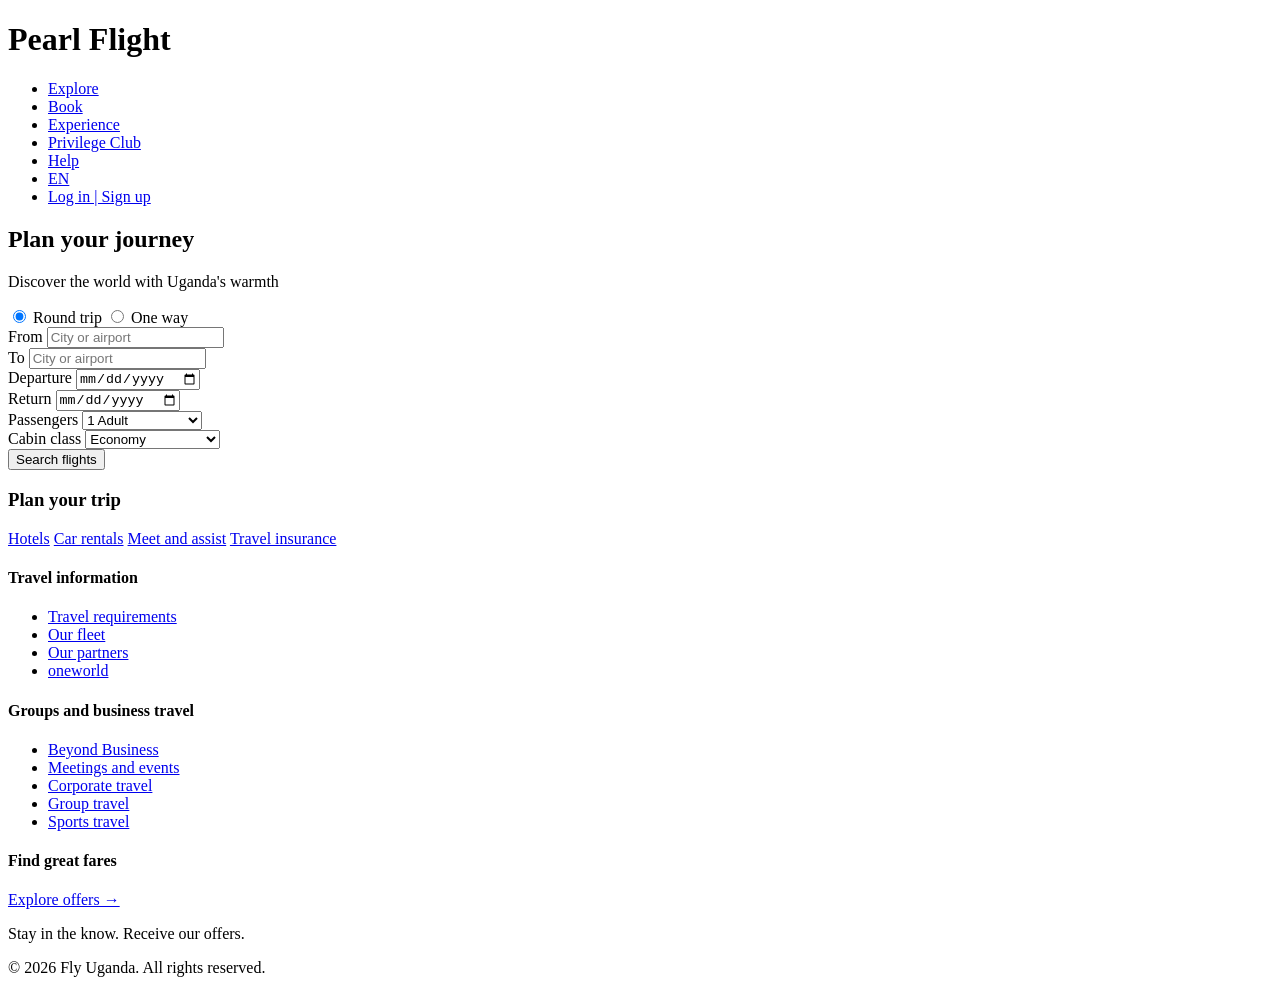
==== booking.html @ 8442fc73 "Added complete booking pages for Alavi's team This includes one html and one css file" ====
<!DOCTYPE html>
<html lang="en">
<head>
    <meta charset="UTF-8">
    <meta name="viewport" content="width=device-width, initial-scale=1.0">
    <title>Pearl Flights | Book Your Flight</title>
    <link rel="stylesheet" href="css/style.css">
</head>
<body>
    <header>
        <div class="container">
            <div class="logo">
                <h1>Pearl Flight</h1>
            </div>
            <nav>
                <ul>
                    <li><a href="index.html">Explore</a></li>
                    <li><a href="#">Book</a></li>
                    <li><a href="#">Experience</a></li>
                    <li><a href="#">Privilege Club</a></li>
                    <li><a href="#">Help</a></li>
                    <li><a href="#">EN</a></li>
                    <li><a href="#">Log in | Sign up</a></li>
                </ul>
            </nav>
        </div>
    </header>

    <main>
        <div class="journey">
            <div class="main-journey">
                <h2>Plan your journey</h2>
                <p>Discover the world with Uganda's warmth</p>
            </div>

            <div class="booking-form">
                <form action="#" method="get">
                    <div class="trip-type">
                        <label><input type="radio" name="trip" value="roundtrip" checked> Round trip</label>
                        <label><input type="radio" name="trip" value="oneway"> One way</label>
                    </div>

                    <div class="form-row">
                        <div class="form-group">
                            <label for="from">From</label>
                            <input type="text" id="from" placeholder="City or airport" required>
                        </div>
                        <div class="form-group">
                            <label for="to">To</label>
                            <input type="text" id="to" placeholder="City or airport" required>
                        </div>
                    </div>

                    <div class="form-row">
                        <div class="form-group">
                            <label for="depart">Departure</label>
                            <input type="date" id="depart" required>
                        </div>
                        <div class="form-group">
                            <label for="return">Return</label>
                            <input type="date" id="return">
                        </div>
                    </div>

                    <div class="form-row">
                        <div class="form-group">
                            <label for="passengers">Passengers</label>
                            <select id="passengers">
                                <option>1 Adult</option>
                                <option>2 Adults</option>
                                <option>2 Adults, 1 Child</option>
                                <option>3 Adults</option>
                            </select>
                        </div>
                        <div class="form-group">
                            <label for="class">Cabin class</label>
                            <select id="class">
                                <option>Economy</option>
                                <option>Premium Economy</option>
                                <option>Business</option>
                                <option>First Class</option>
                            </select>
                        </div>
                    </div>

                    <button type="submit" class="btn-search">Search flights</button>
                </form>
            </div>
        </div>

        <div class="quick-links">
            <div class="container">
                <h3>Plan your trip</h3>
                <div class="links-grid">
                    <a href="hotels.html">Hotels</a>
                    <a href="car-rentals.html">Car rentals</a>
                    <a href="#">Meet and assist</a>
                    <a href="#">Travel insurance</a>
                </div>
            </div>
        </div>
    </main>

    <footer>
        <div class="container">
            <div class="footer-grid">
                <div>
                    <h4>Travel information</h4>
                    <ul>
                        <li><a href="travel-requirements.html">Travel requirements</a></li>
                        <li><a href="#">Our fleet</a></li>
                        <li><a href="#">Our partners</a></li>
                        <li><a href="#">oneworld</a></li>
                    </ul>
                </div>
                <div>
                    <h4>Groups and business travel</h4>
                    <ul>
                        <li><a href="#">Beyond Business</a></li>
                        <li><a href="#">Meetings and events</a></li>
                        <li><a href="#">Corporate travel</a></li>
                        <li><a href="#">Group travel</a></li>
                        <li><a href="#">Sports travel</a></li>
                    </ul>
                </div>
                <div>
                    <h4>Find great fares</h4>
                    <a href="#" class="explore-offers">Explore offers →</a>
                    <p class="newsletter">Stay in the know. Receive our offers.</p>
                </div>
            </div>
            <div class="copyright">
                <p>&copy; 2026 Fly Uganda. All rights reserved.</p>
            </div>
        </div>
    </footer>
</body>
</html>
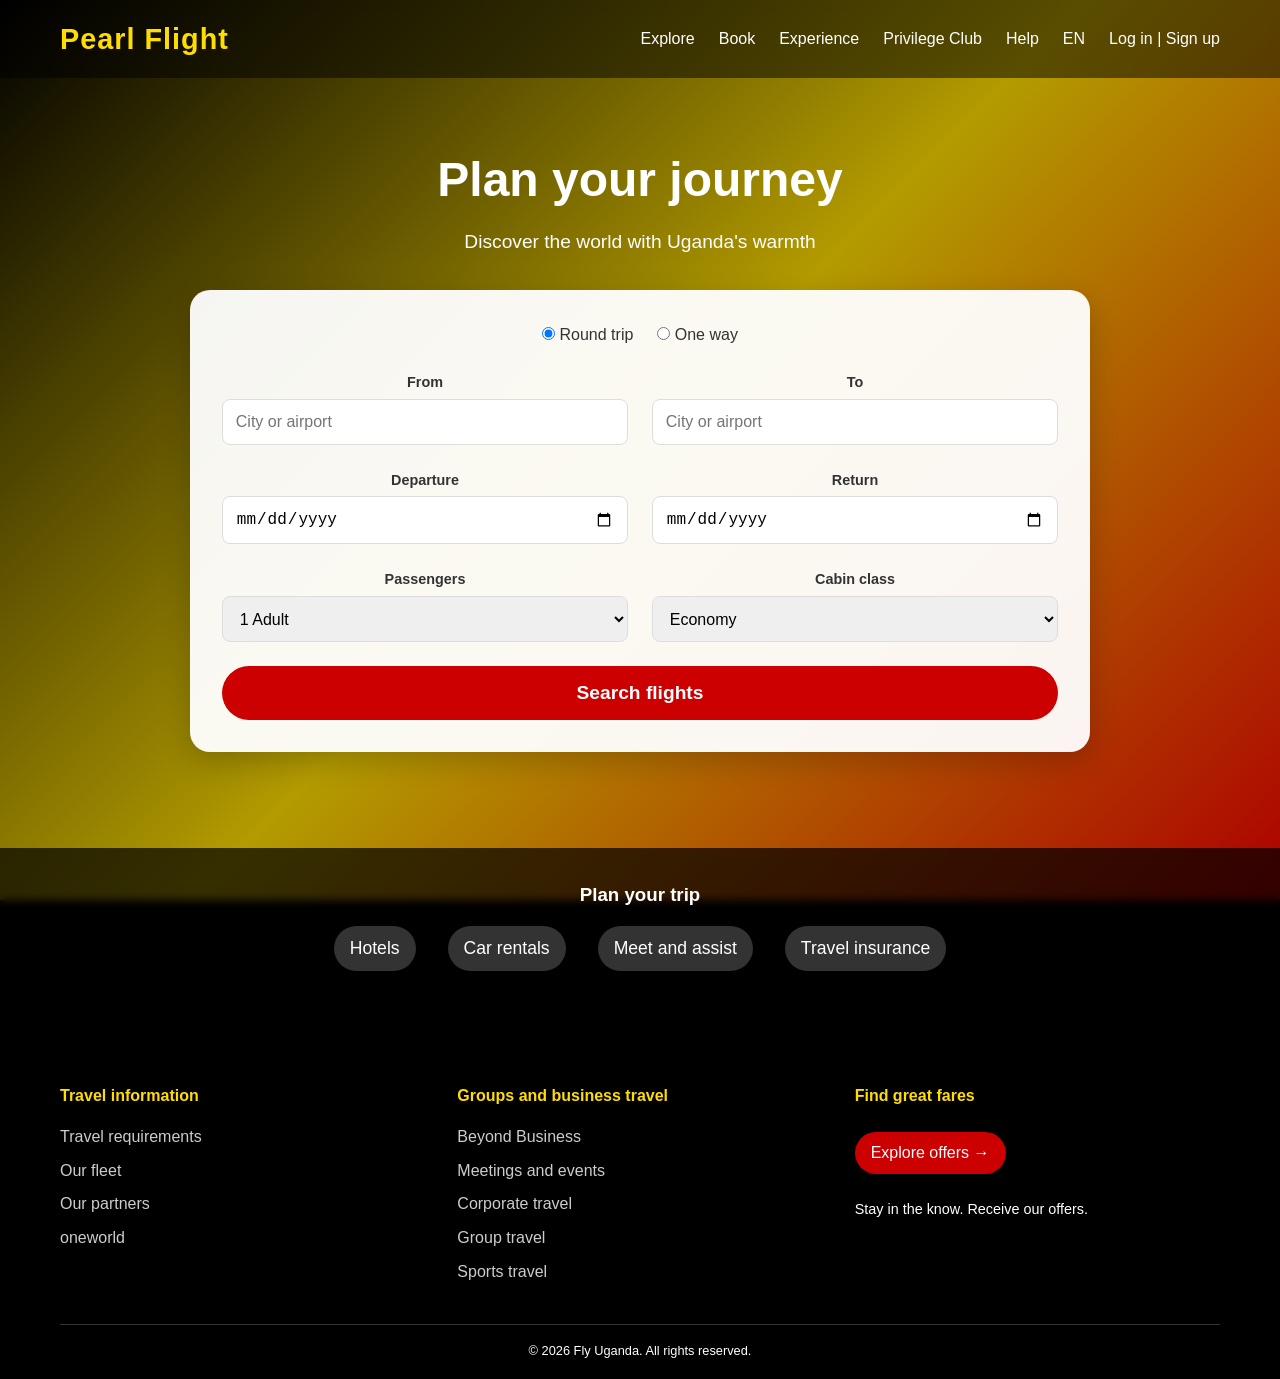
==== commit d2254f80: "Add booking pages and update booking.html" ====
--- a/booking.html
+++ b/booking.html
@@ -4,7 +4,7 @@
     <meta charset="UTF-8">
     <meta name="viewport" content="width=device-width, initial-scale=1.0">
     <title>Pearl Flights | Book Your Flight</title>
-    <link rel="stylesheet" href="css/style.css">
+    <link rel="stylesheet" href="booking.css">
 </head>
 <body>
     <header>
--- a/booking.css
+++ b/booking.css
@@ -0,0 +1,292 @@
+/* Reset & Base */
+* {
+    margin: 0;
+    padding: 0;
+    box-sizing: border-box;
+}
+
+body {
+    font-family: 'Segoe UI', Tahoma, Geneva, Verdana, sans-serif;
+    line-height: 1.6;
+    color: #fff;
+    background: #000; /* fallback */
+}
+
+/* Background with overlay and gradient (Uganda flag colors) */
+body::before {
+    content: "";
+    position: fixed;
+    top: 0;
+    left: 0;
+    width: 100%;
+    height: 100%;
+    z-index: -1;
+    background: linear-gradient(135deg, 
+        rgba(0, 0, 0, 0.85) 0%, 
+        rgba(255, 221, 0, 0.7) 50%, 
+        rgba(204, 0, 0, 0.85) 100%),
+        url('../images/bg.jpg') center/cover no-repeat fixed;
+}
+
+/* Container */
+.container {
+    max-width: 1200px;
+    margin: 0 auto;
+    padding: 0 20px;
+}
+
+/* Header */
+header {
+    background: rgba(0, 0, 0, 0.5);
+    backdrop-filter: blur(5px);
+    padding: 1rem 0;
+    position: sticky;
+    top: 0;
+    z-index: 100;
+}
+
+header .container {
+    display: flex;
+    justify-content: space-between;
+    align-items: center;
+    flex-wrap: wrap;
+}
+
+.logo h1 {
+    font-size: 1.8rem;
+    letter-spacing: 1px;
+    color: #ffdd00;
+}
+
+nav ul {
+    display: flex;
+    list-style: none;
+    gap: 1.5rem;
+    flex-wrap: wrap;
+}
+
+nav a {
+    color: white;
+    text-decoration: none;
+    font-weight: 500;
+    transition: color 0.3s;
+}
+
+nav a:hover {
+    color: #ffdd00;
+}
+
+
+.journey {
+    min-height: 80vh;
+    display: flex;
+    flex-direction: column;
+    justify-content: center;
+    align-items: center;
+    text-align: center;
+    padding: 4rem 1rem;
+}
+
+.main-journey h2 {
+    font-size: 3rem;
+    margin-bottom: 0.5rem;
+}
+
+.main-journey p {
+    font-size: 1.2rem;
+    margin-bottom: 2rem;
+}
+
+/* Booking Form */
+.booking-form {
+    background: rgba(255, 255, 255, 0.95);
+    border-radius: 20px;
+    padding: 2rem;
+    max-width: 900px;
+    width: 100%;
+    margin: 0 auto;
+    box-shadow: 0 10px 30px rgba(0,0,0,0.2);
+    color: #333;
+}
+
+.trip-type {
+    display: flex;
+    gap: 1.5rem;
+    margin-bottom: 1.5rem;
+    justify-content: center;
+}
+
+.trip-type label {
+    cursor: pointer;
+    font-weight: 500;
+}
+
+.form-row {
+    display: flex;
+    gap: 1.5rem;
+    margin-bottom: 1.5rem;
+    flex-wrap: wrap;
+}
+
+.form-group {
+    flex: 1;
+    min-width: 150px;
+}
+
+.form-group label {
+    display: block;
+    margin-bottom: 0.3rem;
+    font-weight: 600;
+    font-size: 0.9rem;
+}
+
+.form-group input,
+.form-group select {
+    width: 100%;
+    padding: 0.8rem;
+    border: 1px solid #ddd;
+    border-radius: 8px;
+    font-size: 1rem;
+    transition: border 0.3s;
+}
+
+.form-group input:focus,
+.form-group select:focus {
+    outline: none;
+    border-color: #ffdd00;
+}
+
+.btn-search {
+    background: #cc0000;
+    color: white;
+    border: none;
+    padding: 1rem 2rem;
+    font-size: 1.2rem;
+    border-radius: 40px;
+    cursor: pointer;
+    width: 100%;
+    font-weight: bold;
+    transition: background 0.3s;
+}
+
+.btn-search:hover {
+    background: #a00000;
+}
+
+/* Quick Links */
+.quick-links {
+    background: rgba(0, 0, 0, 0.7);
+    backdrop-filter: blur(4px);
+    padding: 2rem 0;
+    margin-top: 2rem;
+    text-align: center;
+}
+
+.quick-links h3 {
+    margin-bottom: 1rem;
+}
+
+.links-grid {
+    display: flex;
+    justify-content: center;
+    gap: 2rem;
+    flex-wrap: wrap;
+}
+
+.links-grid a {
+    color: white;
+    text-decoration: none;
+    font-size: 1.1rem;
+    padding: 0.5rem 1rem;
+    border-radius: 30px;
+    background: rgba(255,255,255,0.2);
+    transition:background 0.3s;
+}
+
+.links-grid a:hover {
+    background: #ffdd00;
+    color: #000;
+}
+
+/* Footer */
+footer {
+    background: rgba(0, 0, 0, 0.8);
+    padding: 2rem 0 1rem;
+    margin-top: 3rem;
+}
+
+.footer-grid {
+    display: grid;
+    grid-template-columns: repeat(auto-fit, minmax(250px, 1fr));
+    gap: 2rem;
+    margin-bottom: 2rem;
+}
+
+footer h4 {
+    margin-bottom: 1rem;
+    color: #ffdd00;
+}
+
+footer ul {
+    list-style: none;
+}
+
+footer ul li {
+    margin-bottom: 0.5rem;
+}
+
+footer a {
+    color: #ccc;
+    text-decoration: none;
+    transition: color 0.3s;
+}
+
+footer a:hover {
+    color: #ffdd00;
+}
+
+.explore-offers {
+    display: inline-block;
+    background: #cc0000;
+    padding: 0.5rem 1rem;
+    border-radius: 30px;
+    margin: 0.5rem 0;
+    color: white !important;
+}
+
+.newsletter {
+    margin-top: 1rem;
+    font-size: 0.9rem;
+}
+
+.copyright {
+    text-align: center;
+    border-top: 1px solid rgba(255,255,255,0.2);
+    padding-top: 1rem;
+    font-size: 0.8rem;
+}
+
+/* Responsive */
+@media (max-width: 768px) {
+    header .container {
+        flex-direction: column;
+        gap: 1rem;
+    }
+    
+    .main-journey h2 {
+        font-size: 2rem;
+    }
+    
+    .booking-form {
+        padding: 1.5rem;
+    }
+    
+    .form-row {
+        flex-direction: column;
+        gap: 1rem;
+    }
+    
+    .links-grid {
+        gap: 1rem;
+    }
+}
